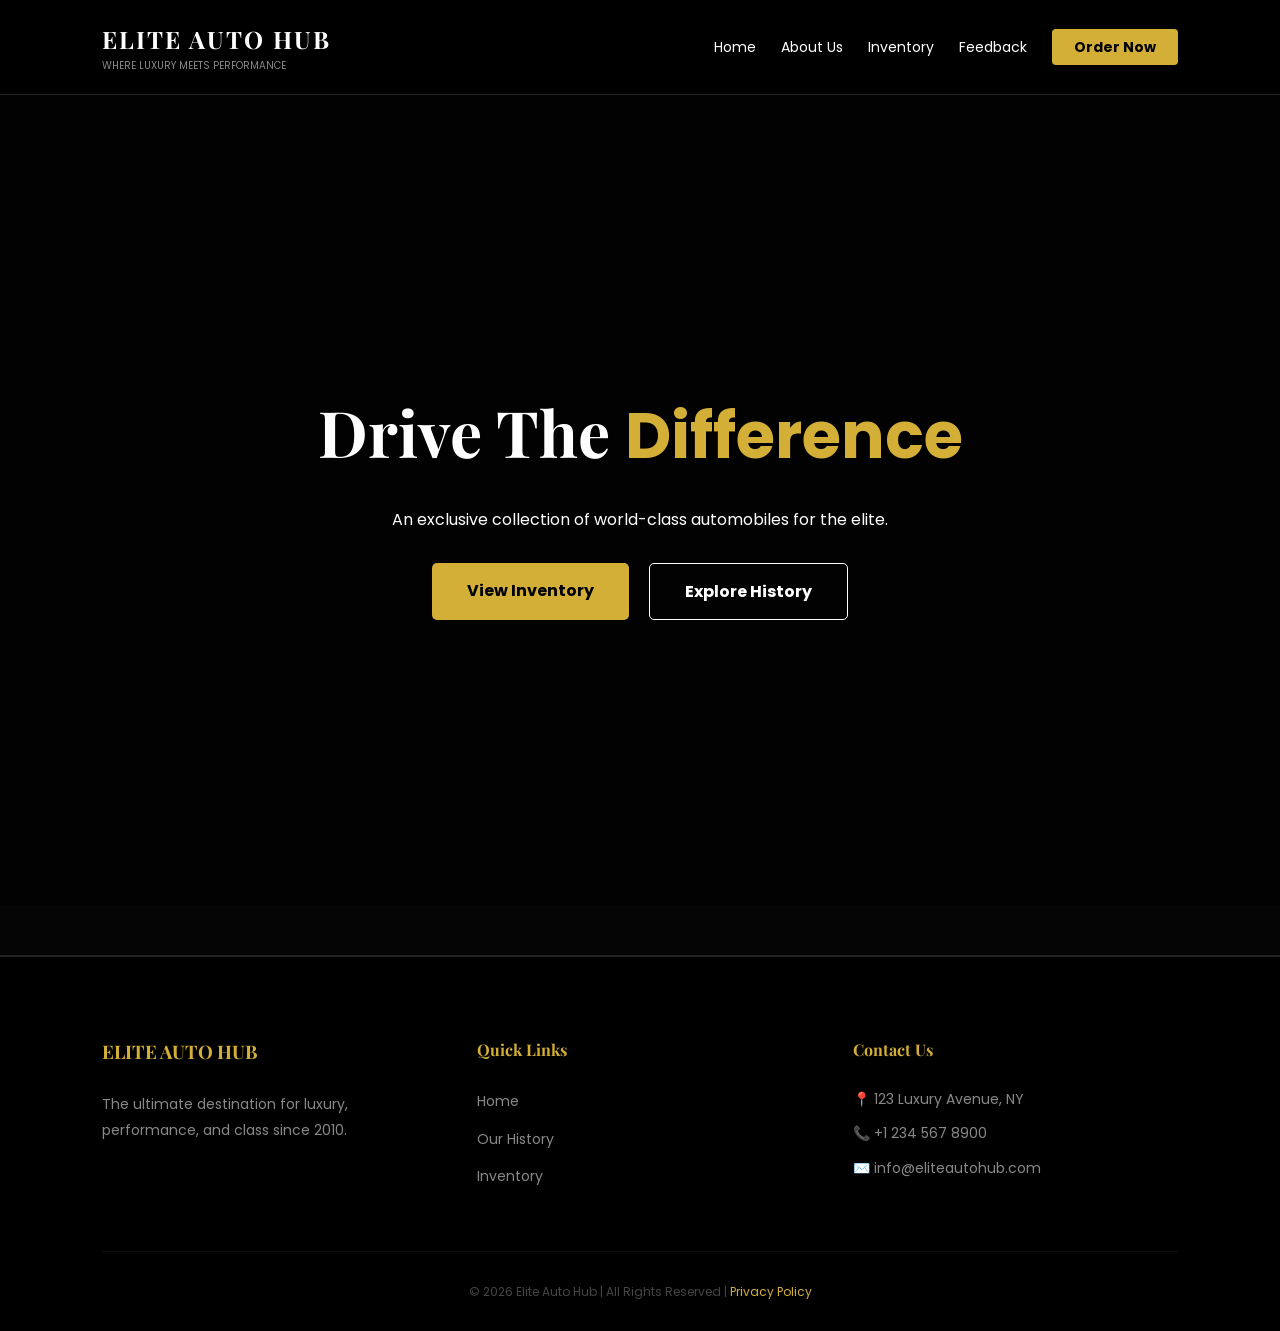
==== index.html @ b57ac388 "Rename code.html to index.html" ====
<!DOCTYPE html>
<html lang="en">
<head>
    <meta charset="UTF-8">
    <meta name="viewport" content="width=device-width, initial-scale=1.0">
    <title>Elite Auto Hub | Luxury Showroom</title>
    <link href="https://fonts.googleapis.com/css2?family=Playfair+Display:wght@700&family=Poppins:wght@300;400;600&display=swap" rel="stylesheet">
    <link rel="stylesheet" href="style.css">
</head>
<body>

    <nav class="navbar">
        <div class="brand-container">
            <div class="logo">ELITE AUTO HUB</div>
            <div class="slogan-line">Where Luxury Meets Performance</div>
        </div>
        <ul class="nav-links">
            <li><a href="index.html">Home</a></li>
            <li><a href="about.html">About Us</a></li>
            <li><a href="cars.html">Inventory</a></li>
            <li><a href="feedback.html">Feedback</a></li>
            <li><a href="order.html" class="nav-btn">Order Now</a></li>
        </ul>
    </nav>

    <header class="hero-section">
        <div class="hero-overlay"></div>
        <div class="hero-content">
            <h1>Drive The <span class="gold-text">Difference</span></h1>
            <p>An exclusive collection of world-class automobiles for the elite.</p>
            <div class="hero-btns">
                <a href="cars.html" class="btn-primary">View Inventory</a>
                <a href="about.html" class="btn-secondary">Explore History</a>
            </div>
        </div>
    </header>

    <footer class="site-footer">
        <div class="footer-grid">
            <div class="footer-column">
                <h3 class="gold-text">ELITE AUTO HUB</h3>
                <p class="footer-desc">The ultimate destination for luxury, performance, and class since 2010.</p>
            </div>

            <div class="footer-column">
                <h4 class="gold-text">Quick Links</h4>
                <ul class="footer-links">
                    <li><a href="index.html">Home</a></li>
                    <li><a href="about.html">Our History</a></li>
                    <li><a href="cars.html">Inventory</a></li>
                </ul>
            </div>

            <div class="footer-column">
                <h4 class="gold-text">Contact Us</h4>
                <p>📍 123 Luxury Avenue, NY</p>
                <p>📞 +1 234 567 8900</p>
                <p>✉️ info@eliteautohub.com</p>
            </div>
        </div>

        <div class="footer-bottom">
            <p>&copy; 2026 Elite Auto Hub | All Rights Reserved | <span class="gold-text">Privacy Policy</span></p>
        </div>
    </footer>

</body>
</html>
---- style.css ----
/* --- Global Styles --- */
* {
    margin: 0;
    padding: 0;
    box-sizing: border-box;
    font-family: 'Poppins', sans-serif;
}

body {
    background-color: #050505;
    color: white;
    line-height: 1.6;
    overflow-x: hidden;
}

.gold-text {
    color: #D4AF37;
}

/* --- Navigation Bar --- */
.navbar {
    display: flex;
    justify-content: space-between;
    align-items: center;
    padding: 20px 8%;
    background: rgba(0, 0, 0, 0.95);
    position: sticky;
    top: 0;
    z-index: 1000;
    border-bottom: 1px solid #222;
}

.brand-container {
    display: flex;
    flex-direction: column;
}

.logo {
    font-family: 'Playfair Display', serif;
    font-size: 1.5rem;
    font-weight: bold;
    letter-spacing: 2px;
}

.slogan-line {
    font-size: 10px;
    text-transform: uppercase;
    color: #888;
}

.nav-links {
    display: flex;
    list-style: none;
    gap: 30px;
    align-items: center;
}

.nav-links a {
    text-decoration: none;
    color: white;
    font-size: 14px;
    transition: 0.3s;
}

.nav-links a:hover {
    color: #D4AF37;
}

.nav-btn {
    background: #D4AF37;
    color: black !important;
    padding: 8px 22px;
    border-radius: 4px;
    font-weight: bold;
}

/* --- Hero Section --- */
.hero-section {
    height: 90vh;
    background: url('https://images.unsplash.com/photo-1492144534655-ae79c964c9d7?w=1500') center/cover no-repeat;
    display: flex;
    justify-content: center;
    align-items: center;
    position: relative;
    text-align: center;
}

.hero-overlay {
    position: absolute;
    top: 0;
    left: 0;
    width: 100%;
    height: 100%;
    background: rgba(0, 0, 0, 0.6);
}

.hero-content {
    position: relative;
    z-index: 2;
}

.hero-content h1 {
    font-family: 'Playfair Display', serif;
    font-size: 4rem;
    margin-bottom: 20px;
}

.hero-btns {
    margin-top: 30px;
    display: flex;
    gap: 20px;
    justify-content: center;
}

.btn-primary, .btn-secondary {
    padding: 15px 35px;
    text-decoration: none;
    font-weight: bold;
    border-radius: 5px;
    transition: 0.4s;
}

.btn-primary {
    background: #D4AF37;
    color: black;
}

.btn-secondary {
    border: 1px solid white;
    color: white;
}

.btn-primary:hover {
    background: white;
}

.btn-secondary:hover {
    background: white;
    color: black;
}

/* --- Footer Section --- */
.site-footer {
    background: #000;
    padding: 80px 8% 30px;
    border-top: 2px solid #222;
    margin-top: 50px;
}

.footer-grid {
    display: grid;
    grid-template-columns: repeat(auto-fit, minmax(250px, 1fr));
    gap: 50px;
    margin-bottom: 50px;
}

.footer-column h3, 
.footer-column h4 {
    margin-bottom: 25px;
    font-family: 'Playfair Display', serif;
}

.footer-desc {
    color: #888;
    font-size: 14px;
    line-height: 1.8;
}

.footer-links {
    list-style: none;
}

.footer-links li {
    margin-bottom: 12px;
}

.footer-links a {
    text-decoration: none;
    color: #888;
    font-size: 14px;
    transition: 0.3s;
}

.footer-links a:hover {
    color: #D4AF37;
    padding-left: 5px;
}

.footer-column p {
    color: #888;
    font-size: 14px;
    margin-bottom: 12px;
}

.footer-bottom {
    text-align: center;
    padding-top: 30px;
    border-top: 1px solid #111;
    font-size: 12px;
    color: #444;
}

/* --- Responsive Design --- */
@media (max-width: 768px) {
    .hero-content h1 {
        font-size: 2.5rem;
    }
    .navbar {
        flex-direction: column;
        gap: 15px;
        text-align: center;
    }
}
/* --- Global Styles --- */
* { margin: 0; padding: 0; box-sizing: border-box; font-family: 'Poppins', sans-serif; }
body { background-color: #050505; color: white; }
.gold-text { color: #D4AF37; }

/* --- Navbar (FLEXBOX use kiya gaya hai) --- */
.navbar {
    display: flex;              /* Items ko ek line mein lane ke liye */
    justify-content: space-between; /* Logo left aur links right pe karne ke liye */
    align-items: center;        /* Vertically center align karne ke liye */
    padding: 20px 8%;
    background: #000;
    border-bottom: 1px solid #222;
}
.nav-links {
    display: flex;              /* Links ko horizontal karne ke liye */
    list-style: none;
    gap: 25px;                  /* Links ke beech fasla */
}
.nav-links a { text-decoration: none; color: white; font-size: 14px; transition: 0.3s; }
.nav-links a:hover { color: #D4AF37; }

/* --- Inventory Grid (CSS GRID use kiya gaya hai) --- */
.inventory-section { padding: 80px 8%; text-align: center; }

.car-grid {
    display: grid;              /* Grid system activate kiya */
    /* auto-fit: screen ke hisab se cards adjust honge */
    grid-template-columns: repeat(auto-fit, minmax(300px, 1fr)); 
    gap: 30px;                  /* Cards ke darmiyan gap */
    margin-top: 50px;
}

/* --- Card Design --- */
.car-card {
    background: #111;
    border: 1px solid #222;
    border-radius: 12px;
    overflow: hidden;           /* Taake image card se bahar na nikle */
    position: relative;         /* Taake status tags card ke upar fix ho sakein */
    transition: 0.4s;
}
.car-card:hover {
    border-color: #D4AF37;      /* Hover pe gold border chamkega */
    transform: translateY(-10px); /* Card thoda upar jump karega */
}

/* --- Sold Out Effect --- */
.sold-out {
    opacity: 0.5;               /* Thoda dhundla kar diya */
    filter: grayscale(100%);     /* Black and white look */
}

/* --- Tags --- */
.status-tag {
    position: absolute;         /* Card ke upar tag chipkane ke liye */
    top: 15px; left: 15px;
    background: #D4AF37; color: black;
    padding: 5px 12px; font-size: 11px; font-weight: bold;
    border-radius: 4px; z-index: 2;
}
.sold { background: #ff4444; color: white; } /* Sold tag red hoga */

.car-card img { width: 100%; height: 220px; object-fit: cover; }

/* --- Specs (GRID use kiya specs ke liye) --- */
.card-content { padding: 25px; text-align: left; }
.price { color: #D4AF37; font-size: 20px; font-weight: bold; margin-bottom: 15px; }

.specs-grid {
    display: grid;              /* Specs ko 2 columns mein dikhane ke liye grid */
    grid-template-columns: 1fr 1fr; 
    gap: 10px;
    font-size: 12px;
    color: #aaa;
    margin-bottom: 20px;
}

/* --- Button --- */
.action-btn {
    display: block;             /* Poori card width cover karne ke liye */
    text-align: center;
    background: #D4AF37;
    color: black;
    text-decoration: none;
    padding: 12px;
    font-weight: bold;
    border-radius: 6px;
    transition: 0.3s;
}
.disabled { background: #333; color: #777; cursor: not-allowed; }
/* --- Order Page Layout Styling --- */
.order-section {
    padding: 60px 8%;
    display: flex;              /* Activate Flexbox */
    justify-content: center;    /* Center the form horizontally */
    align-items: center;        /* Center the form vertically */
    min-height: 80vh;           /* Take full height of the screen */
    background: #080808;        /* Dark premium background */
}

/* --- Container for the Form --- */
.order-container {
    background: #111;           /* Slightly lighter dark background */
    padding: 40px;
    border-radius: 15px;
    border: 1px solid #222;     /* Subtle border to define the shape */
    width: 100%;
    max-width: 600px;           /* Prevents the form from becoming too wide */
    text-align: center;
}

.form-title { font-size: 2.2rem; margin-bottom: 10px; }
.form-subtitle { color: #888; margin-bottom: 30px; font-size: 14px; }

/* --- Form Alignment using Flex Column --- */
.booking-form {
    display: flex;
    flex-direction: column;     /* Stack input fields one under another */
    text-align: left;           /* Keep labels aligned to the left */
}

/* --- Spacing for each Input Group --- */
.form-group { margin-bottom: 20px; }

.form-group label {
    display: block;
    margin-bottom: 8px;
    color: #D4AF37;             /* Golden labels for premium look */
    font-size: 14px;
    font-weight: 600;
}

/* --- Input Field Designs --- */
.form-group input, .form-group select, .form-group textarea {
    width: 100%;
    padding: 12px;
    background: #1a1a1a;        /* Dark inputs */
    border: 1px solid #333;     /* Dark border */
    color: white;
    border-radius: 6px;
    font-size: 15px;
    transition: 0.3s;
}

/* --- Highlight input when clicked --- */
.form-group input:focus, .form-group textarea:focus {
    border-color: #D4AF37;      /* Changes border to gold on click */
    outline: none;
}

/* --- Submit Button Styling --- */
.submit-order-btn {
    background: #D4AF37;        /* Golden background */
    color: black;
    padding: 15px;
    border: none;
    border-radius: 6px;
    font-weight: bold;
    cursor: pointer;
    font-size: 16px;
    transition: 0.4s;
    margin-top: 10px;
}

/* --- Button Hover Effect --- */
.submit-order-btn:hover {
    background: white;          /* Changes to white on hover */
    transform: scale(1.02);     /* Slightly grows for interactive feel */
}

/* --- Success Message Styling --- */
.success-msg {
    margin-top: 25px;
    color: #28a745;             /* Green color for positive feedback */
    font-weight: bold;
    display: none;              /* Hidden until form is submitted */
}
/* --- Premium About Hero --- */
.about-hero {
    height: 60vh;
    background: url('https://images.unsplash.com/photo-1562141989-c5c79ac8f576?w=1500') center/cover;
    position: relative;
    display: flex;
    justify-content: center;
    align-items: center;
    text-align: center;
}

.about-hero-content { position: relative; z-index: 2; }
.about-hero h1 { font-family: 'Playfair Display', serif; font-size: 4.5rem; margin-bottom: 10px; }
.italic { font-style: italic; }

/* --- History Section (Flexbox Layout) --- */
.history-section { padding: 100px 8%; background: #050505; }
.history-flex {
    display: flex;
    align-items: center;
    gap: 80px;
}

/* Image box with a decorative gold frame */
.history-img-box { flex: 1; position: relative; }
.history-img-box img { width: 100%; border-radius: 5px; position: relative; z-index: 2; }
.gold-frame {
    position: absolute;
    top: 20px; left: -20px;
    width: 100%; height: 100%;
    border: 3px solid #D4AF37;
    z-index: 1;
}

/* Text area for History */
.history-text { flex: 1.2; }
.history-text h2 { font-family: 'Playfair Display', serif; font-size: 2.5rem; margin-bottom: 25px; }
.history-text p { color: #aaa; margin-bottom: 20px; font-size: 1.1rem; line-height: 1.8; }

/* Horizontal Stats Bar using Flexbox */
.stats-row { display: flex; gap: 40px; margin-top: 40px; }
.stat h3 { color: #D4AF37; font-size: 2rem; margin-bottom: 5px; }
.stat p { font-size: 12px; text-transform: uppercase; letter-spacing: 2px; color: #666; }

/* --- Values Section (CSS Grid Layout) --- */
.values-section { padding: 100px 8%; background: #0a0a0a; text-align: center; }
.section-title { font-family: 'Playfair Display', serif; font-size: 3rem; margin-bottom: 60px; }

.values-grid {
    display: grid;
    grid-template-columns: repeat(auto-fit, minmax(300px, 1fr)); /* Responsive columns */
    gap: 30px;
}

/* Individual Value Cards */
.value-card {
    padding: 40px;
    background: #111;
    border: 1px solid #222;
    transition: 0.3s;
    border-radius: 8px;
}
.value-card:hover { border-color: #D4AF37; transform: translateY(-10px); }
.value-card h3 { color: #D4AF37; margin-bottom: 15px; font-size: 1.5rem; }
.value-card p { color: #888; line-height: 1.6; }

/* Mobile View adjustments */
@media (max-width: 900px) {
    .history-flex { flex-direction: column; text-align: center; }
    .stats-row { justify-content: center; }
    .gold-frame { display: none; }
}
/* --- Feedback Page Styles --- */

/* Hero Header for Feedback */
.feedback-hero {
    text-align: center;
    padding: 80px 8% 40px;
    background: #080808;
}
.feedback-hero h1 { font-family: 'Playfair Display', serif; font-size: 3rem; }

/* Main layout using Flexbox */
.feedback-container {
    display: flex;
    gap: 50px;
    padding: 60px 8%;
    background: #050505;
    flex-wrap: wrap; /* Helps with mobile responsiveness */
}

/* Reviews List Section (Left Side) */
.reviews-list { flex: 1.5; min-width: 350px; }
.reviews-list h2 { margin-bottom: 30px; font-family: 'Playfair Display', serif; }

/* Grid for the cards inside reviews list */
.reviews-grid {
    display: grid;
    grid-template-columns: 1fr; /* Stack reviews vertically */
    gap: 20px;
}

/* Single Review Card Design */
.review-card {
    background: #111;
    padding: 25px;
    border-left: 4px solid #D4AF37; /* Golden bar on the left */
    border-radius: 5px;
    transition: 0.3s;
}
.review-card:hover { background: #1a1a1a; transform: translateX(10px); }
.quote { font-style: italic; color: #ccc; margin-bottom: 15px; }
.reviewer-info { display: flex; justify-content: space-between; align-items: center; }
.stars { color: #D4AF37; font-size: 12px; }

/* Feedback Form Section (Right Side) */
.submit-feedback-box {
    flex: 1;
    background: #0a0a0a;
    padding: 40px;
    border-radius: 10px;
    border: 1px solid #222;
    min-width: 350px;
}
.submit-feedback-box h2 { margin-bottom: 10px; font-family: 'Playfair Display', serif; }
.submit-feedback-box p { color: #666; margin-bottom: 30px; font-size: 14px; }

/* Form Field Styling */
.feedback-form { display: flex; flex-direction: column; gap: 15px; }
.feedback-form input, .feedback-form select, .feedback-form textarea {
    width: 100%;
    padding: 12px;
    background: #151515;
    border: 1px solid #333;
    color: white;
    border-radius: 5px;
}
.feedback-form input:focus, .feedback-form textarea:focus { border-color: #D4AF37; outline: none; }

/* Post Button */
.submit-btn {
    background: #D4AF37;
    color: black;
    padding: 15px;
    border: none;
    font-weight: bold;
    cursor: pointer;
    border-radius: 5px;
    transition: 0.4s;
}
.submit-btn:hover { background: white; }

/* Responsive adjustments for smaller screens */
@media (max-width: 1000px) {
    .feedback-container { flex-direction: column; }
}
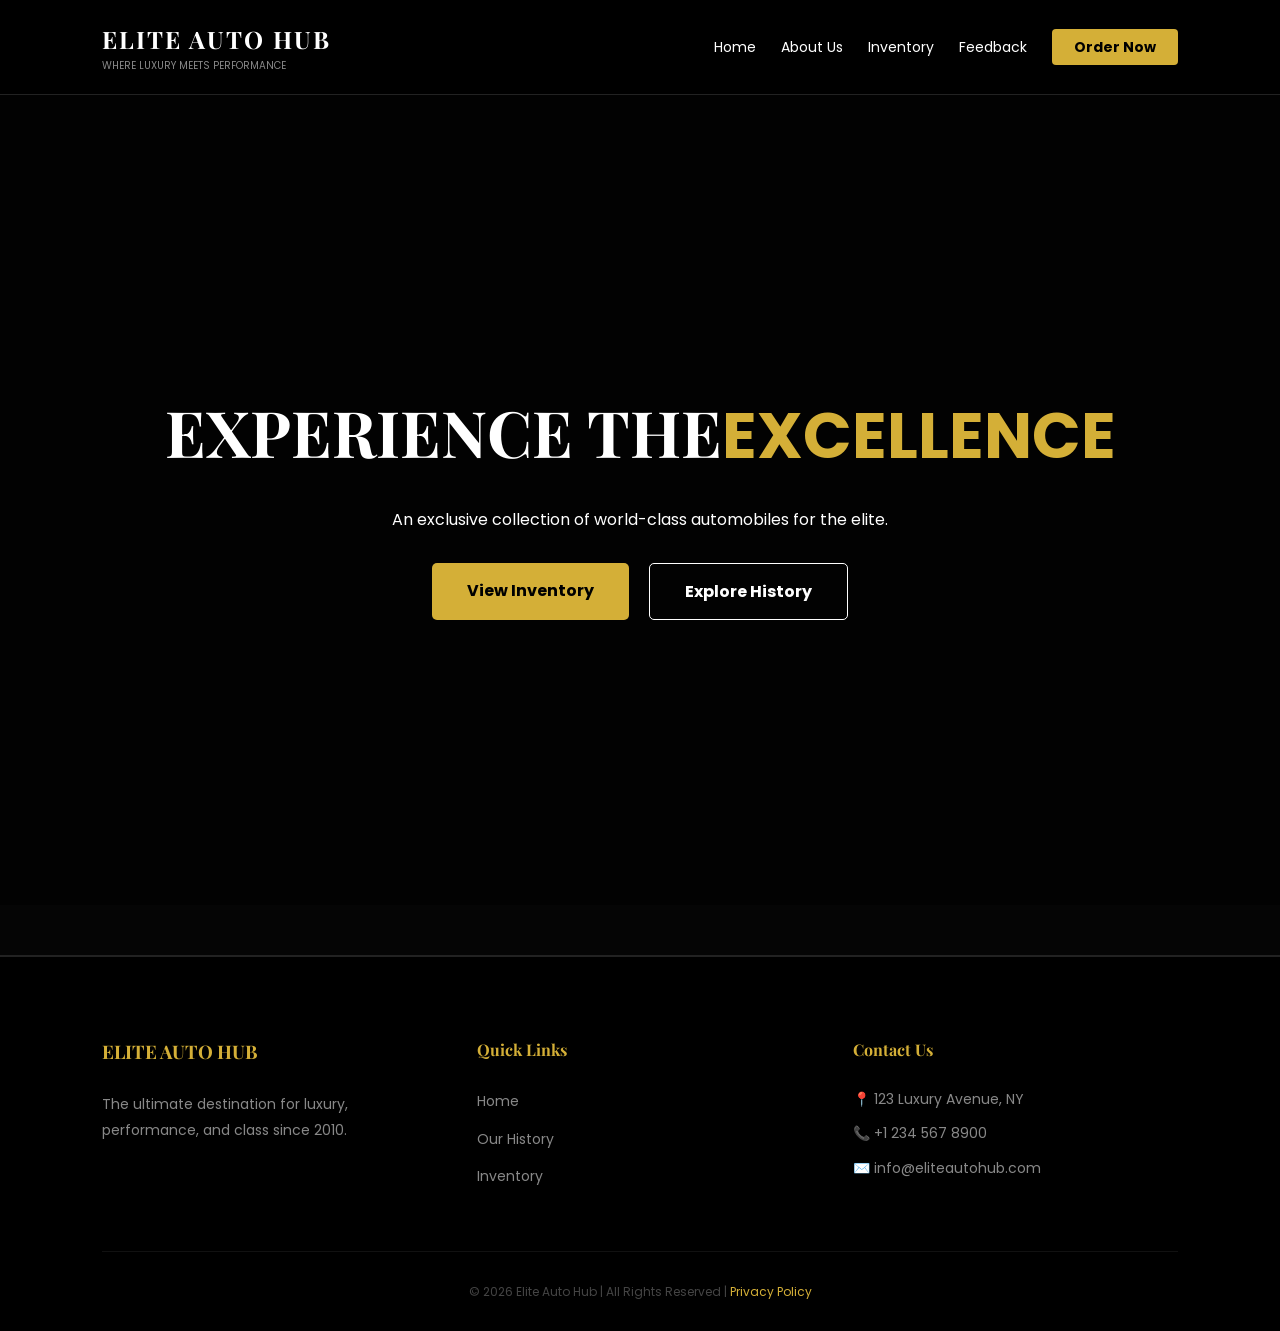
==== commit 89efd2db: "Update index.html" ====
--- a/index.html
+++ b/index.html
@@ -26,7 +26,7 @@
     <header class="hero-section">
         <div class="hero-overlay"></div>
         <div class="hero-content">
-            <h1>Drive The <span class="gold-text">Difference</span></h1>
+            <h1>EXPERIENCE THE<span class="gold-text">EXCELLENCE</span></h1>
             <p>An exclusive collection of world-class automobiles for the elite.</p>
             <div class="hero-btns">
                 <a href="cars.html" class="btn-primary">View Inventory</a>
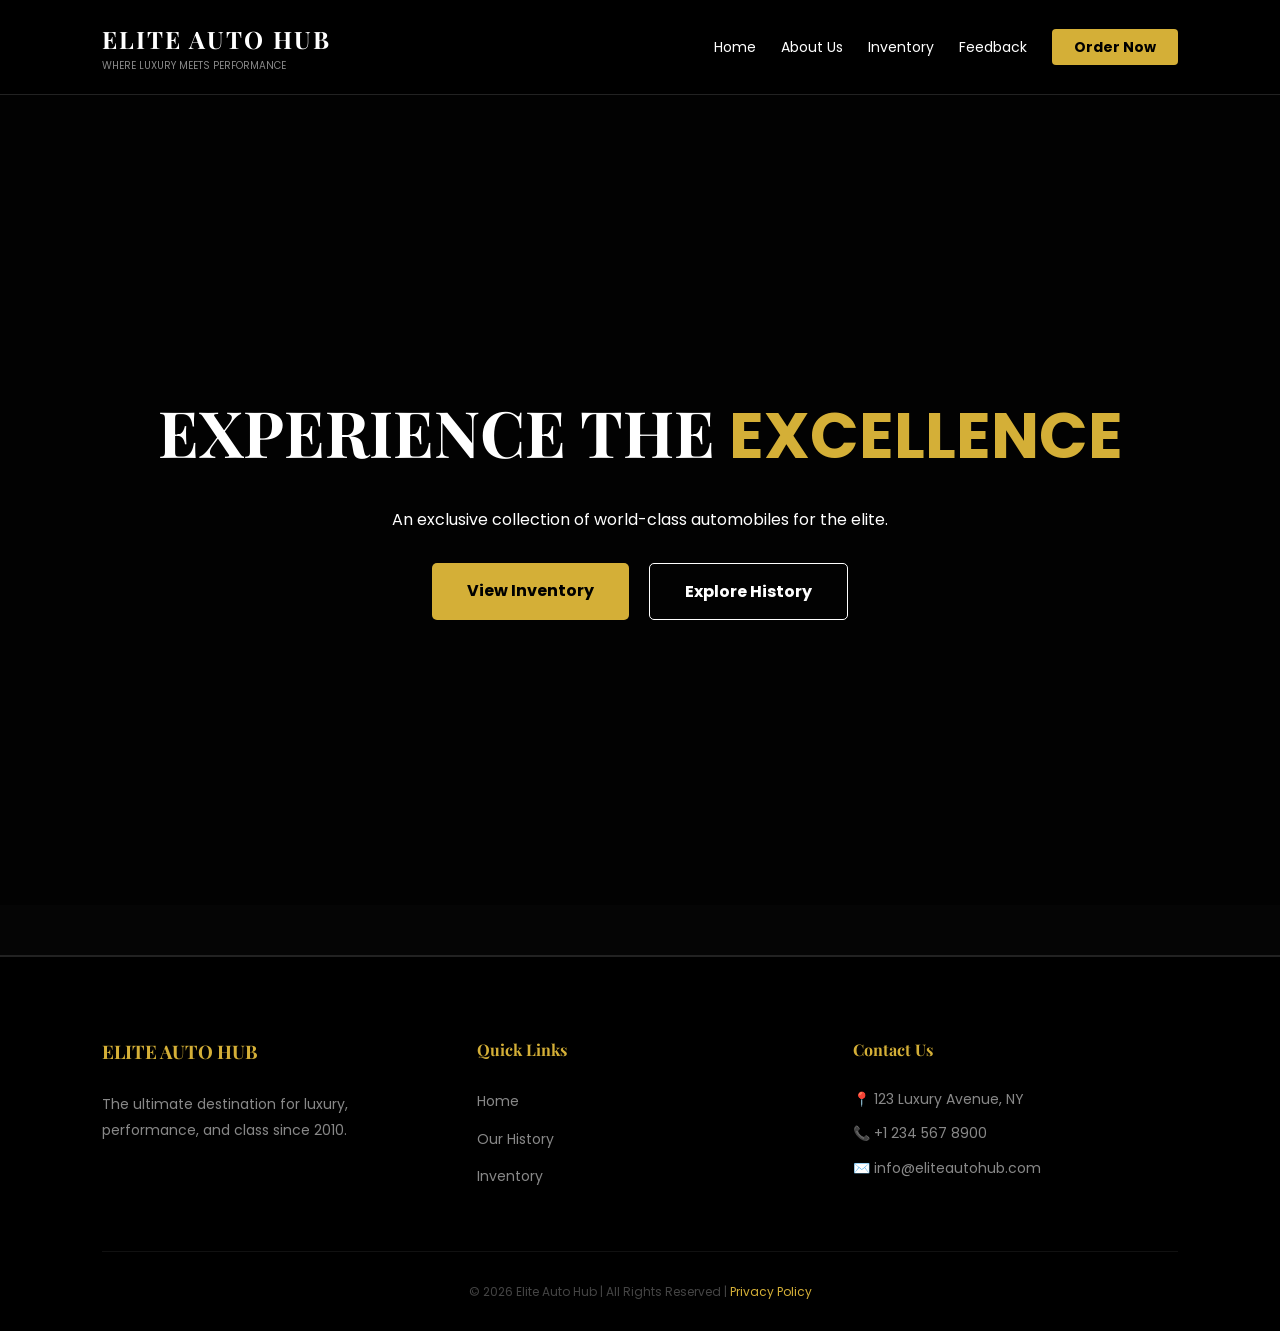
==== commit 914d2d02: "Update index.html" ====
--- a/index.html
+++ b/index.html
@@ -26,7 +26,7 @@
     <header class="hero-section">
         <div class="hero-overlay"></div>
         <div class="hero-content">
-            <h1>EXPERIENCE THE<span class="gold-text">EXCELLENCE</span></h1>
+            <h1>EXPERIENCE THE<span class="gold-text"> EXCELLENCE</span></h1>
             <p>An exclusive collection of world-class automobiles for the elite.</p>
             <div class="hero-btns">
                 <a href="cars.html" class="btn-primary">View Inventory</a>
